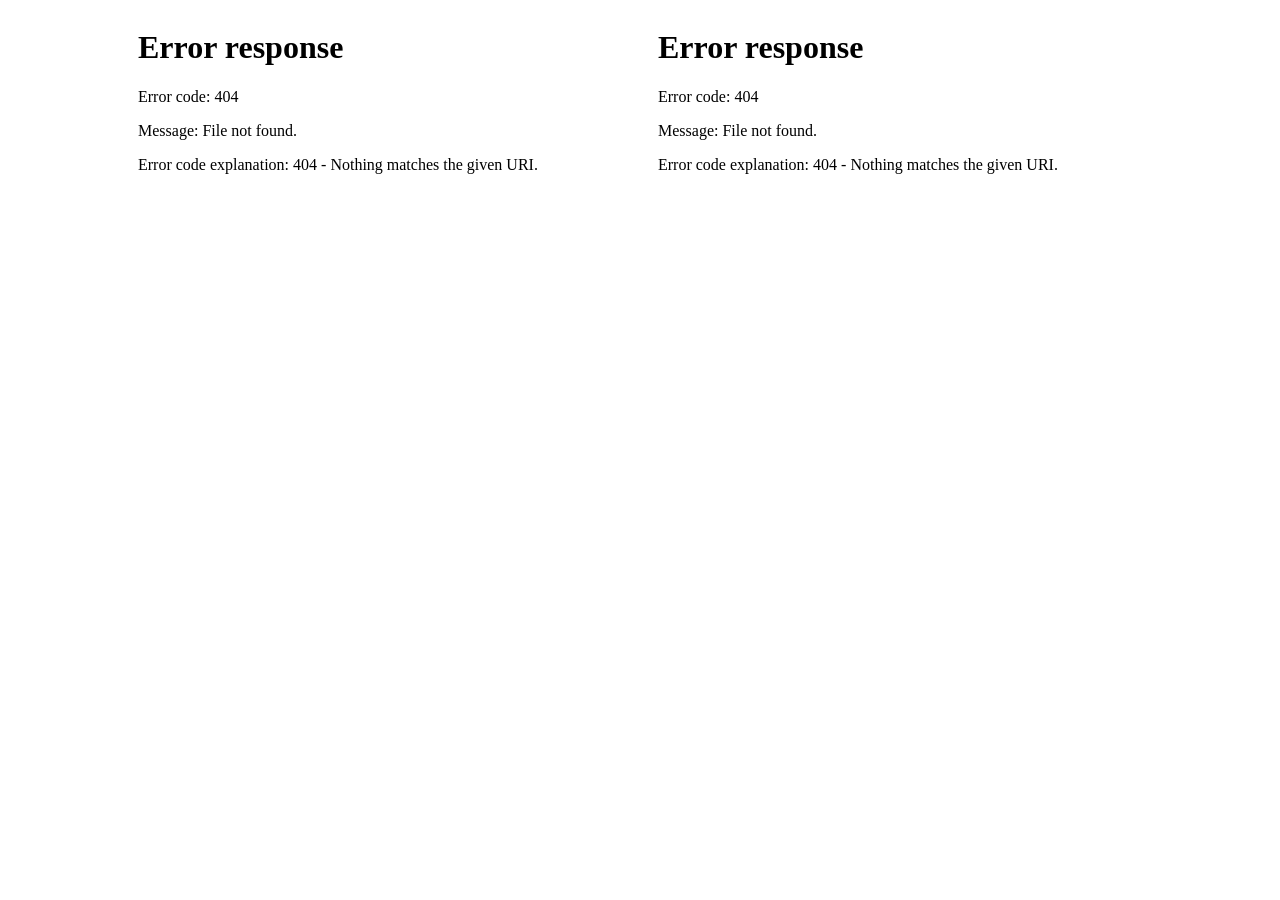
==== index.html @ c9c15195 "Add initial HTML structure with iframes" ====
<!DOCTYPE html>
<html lang="es">
<head>
  <meta charset="UTF-8">
  <title>Mi web</title>
  <style>
    body { display: flex; gap: 20px; justify-content: center; flex-wrap: wrap; }
    iframe { border: none; width: 500px; height: 500px; }
  </style>
</head>
<body>
  <iframe src="pacman.html"></iframe>
  <iframe src="calamar/dist/index.html"></iframe>
</body>
</html>
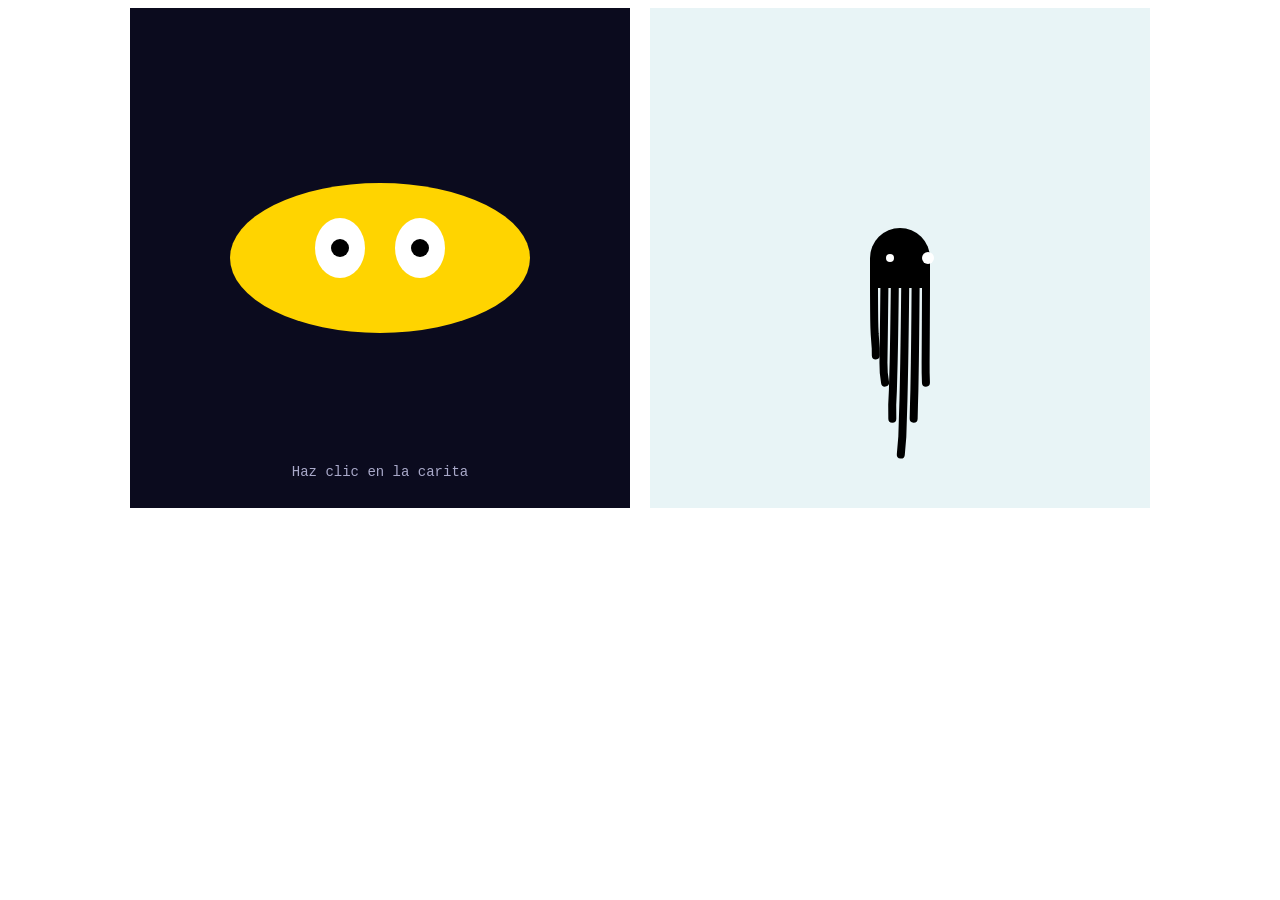
==== commit 592c14c6: "Replace iframe sources for pacman and calamar" ====
--- a/index.html
+++ b/index.html
@@ -9,7 +9,7 @@
   </style>
 </head>
 <body>
-  <iframe src="pacman.html"></iframe>
-  <iframe src="calamar/dist/index.html"></iframe>
+  <iframe src="carita_pacman.html"></iframe>
+  <iframe src="calamar.html"></iframe>
 </body>
 </html>
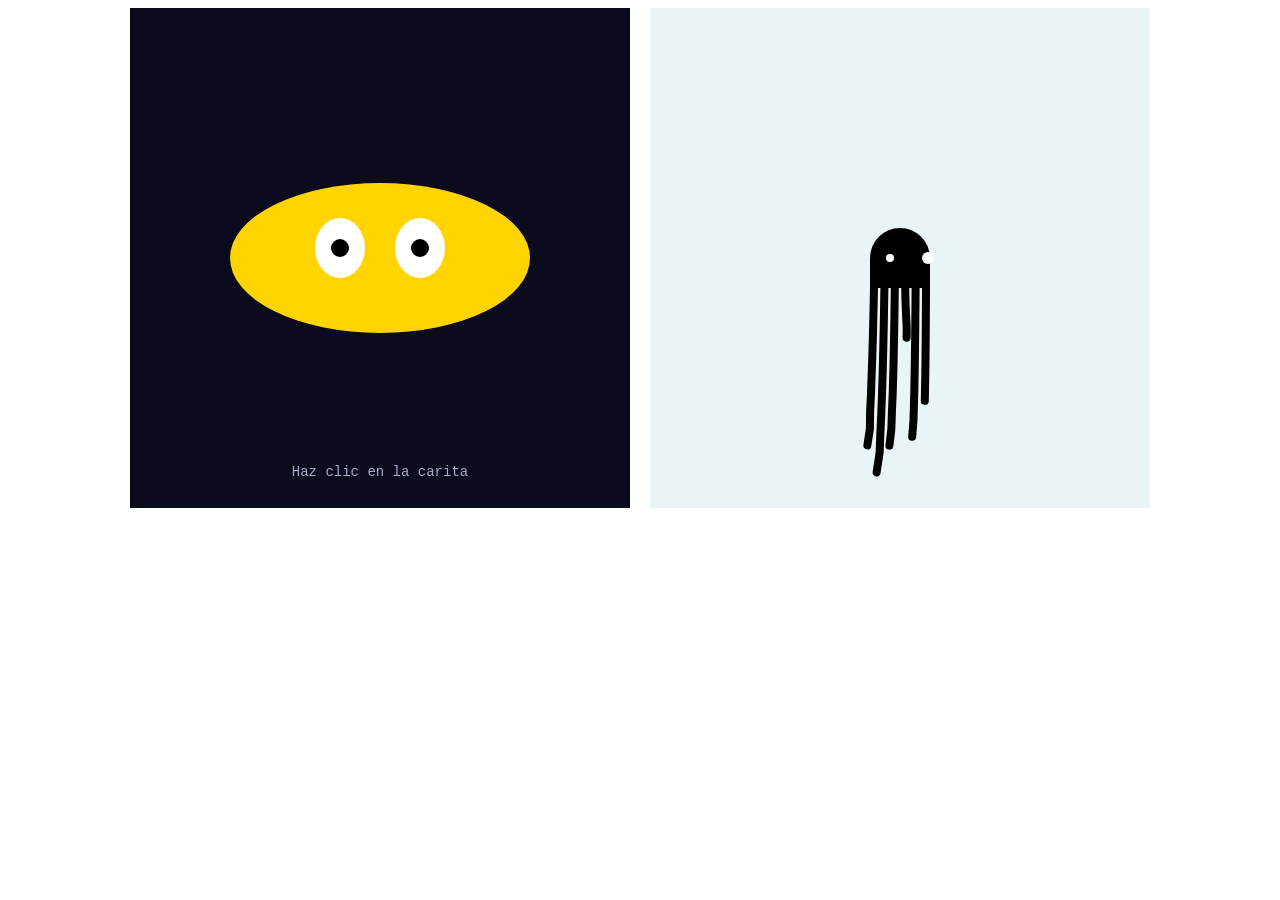
==== commit 5043ec2a: "Fix viewport meta tag in index.html" ====
--- a/index.html
+++ b/index.html
@@ -1,6 +1,6 @@
 <!DOCTYPE html>
 <html lang="es">
-<head>
+<head><meta name="viewport" content="width=device-width, initial-scale=1">
   <meta charset="UTF-8">
   <title>Mi web</title>
   <style>
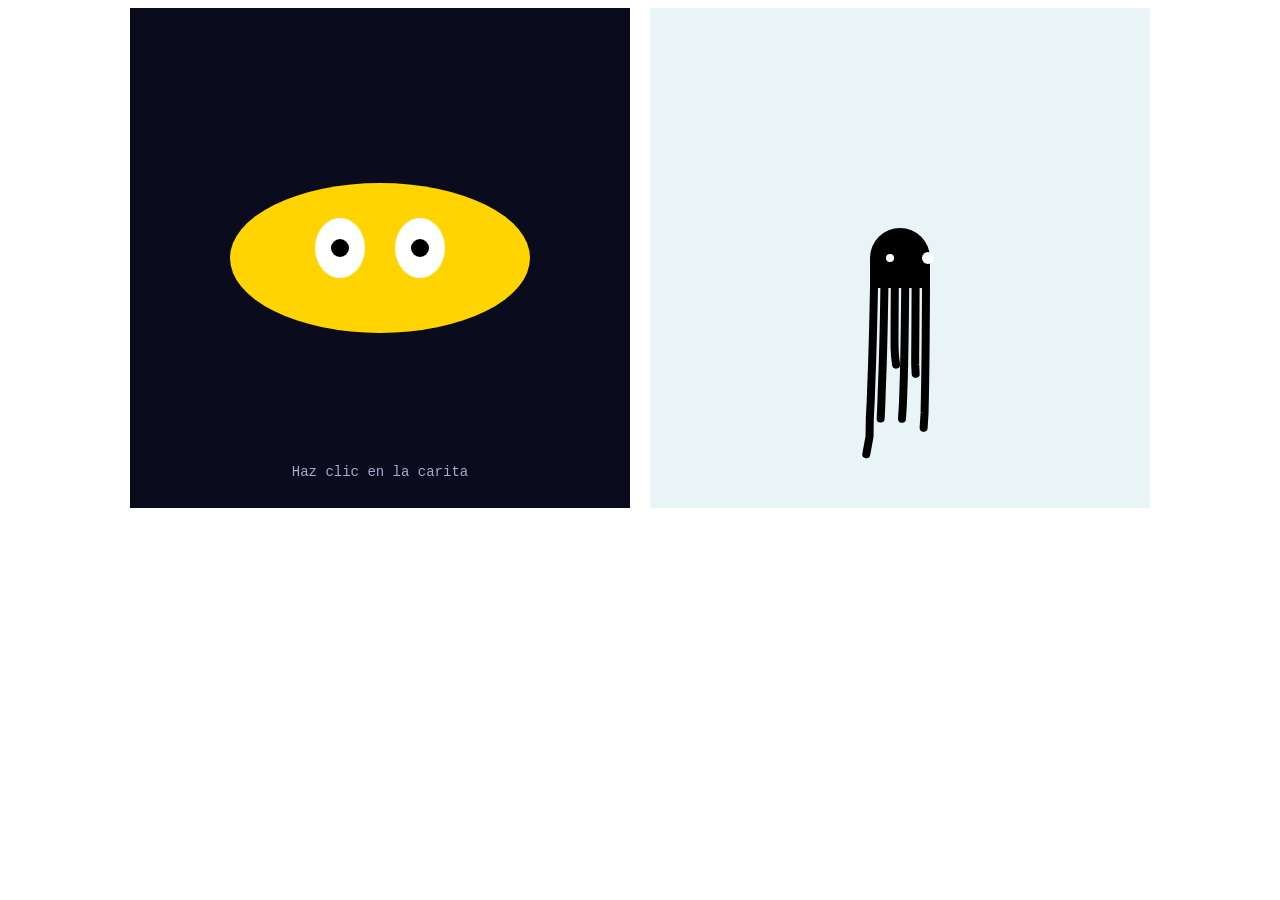
==== commit 071efd46: "Fix head tag and add viewport meta tag" ====
--- a/index.html
+++ b/index.html
@@ -1,7 +1,9 @@
 <!DOCTYPE html>
 <html lang="es">
-<head><meta name="viewport" content="width=device-width, initial-scale=1">
+<head>
   <meta charset="UTF-8">
+  <meta name="viewport" content="width=device-width, initial-scale=1">
+
   <title>Mi web</title>
   <style>
     body { display: flex; gap: 20px; justify-content: center; flex-wrap: wrap; }
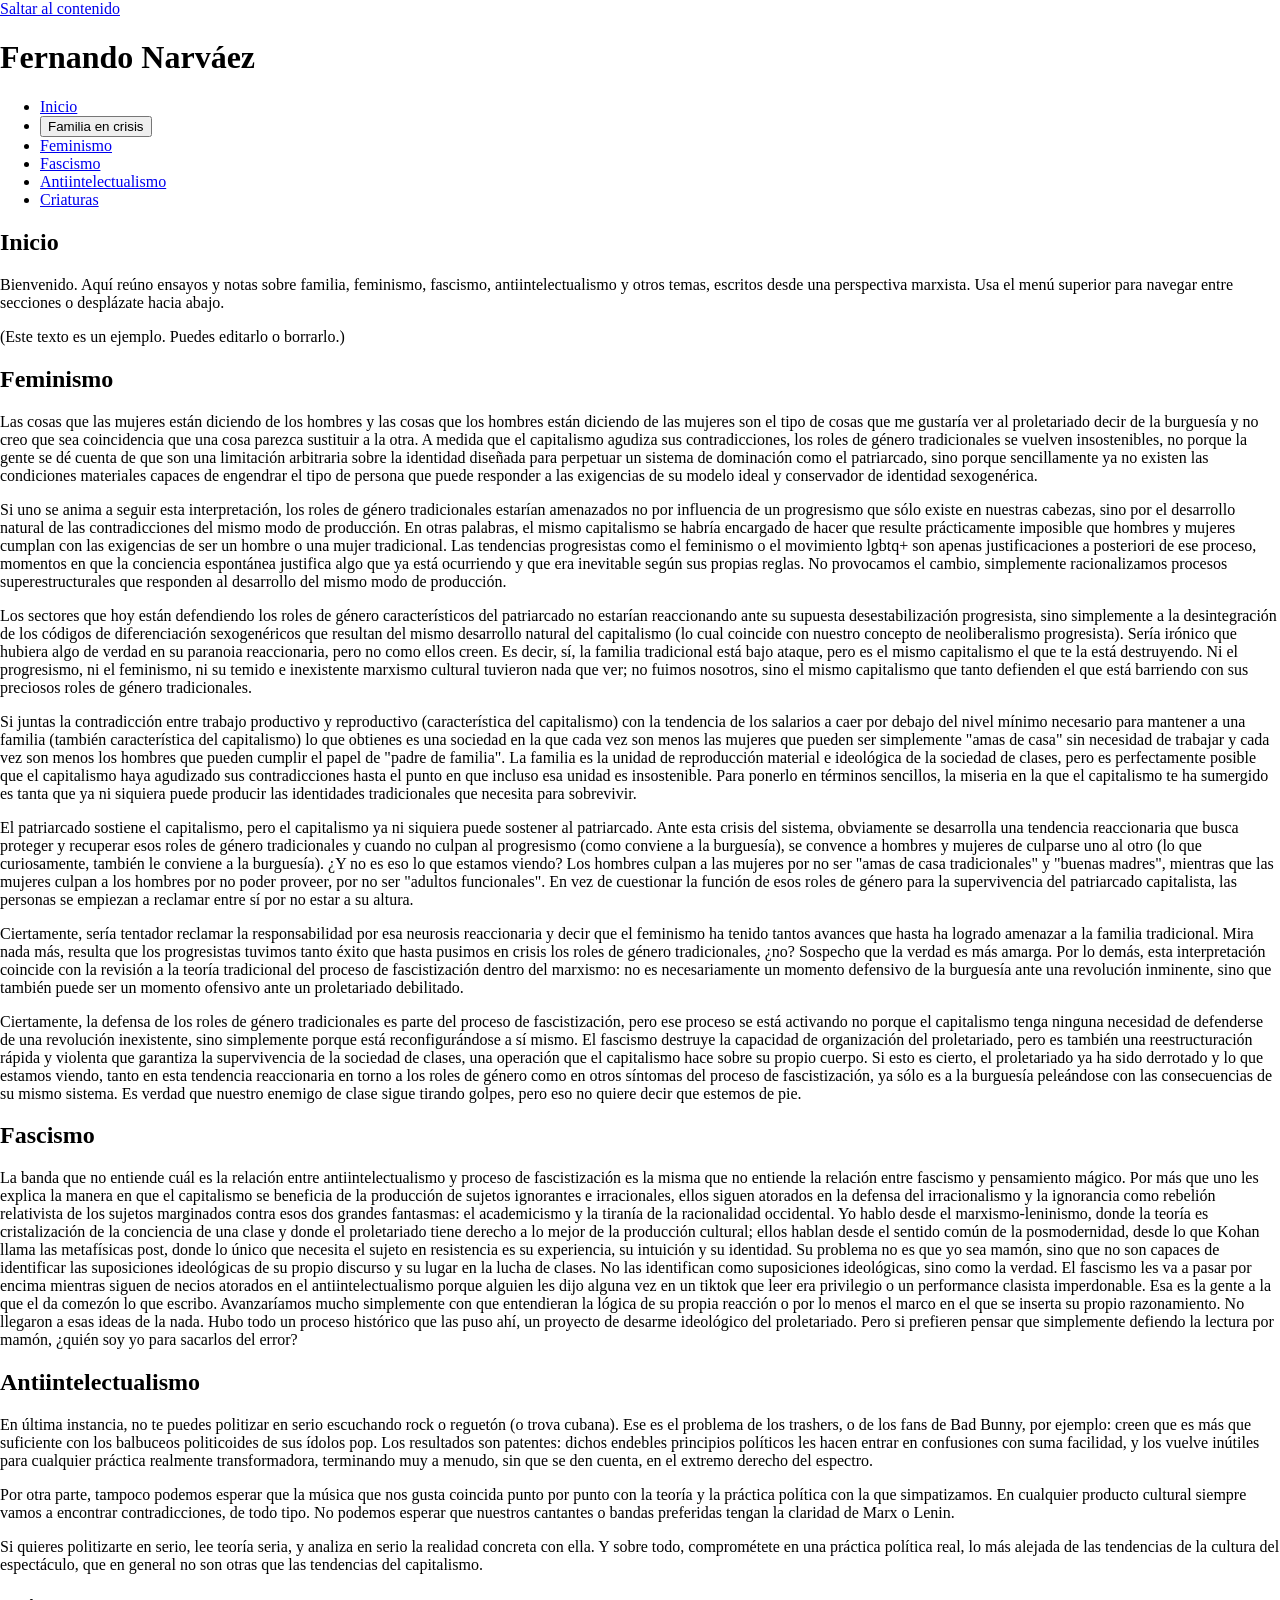
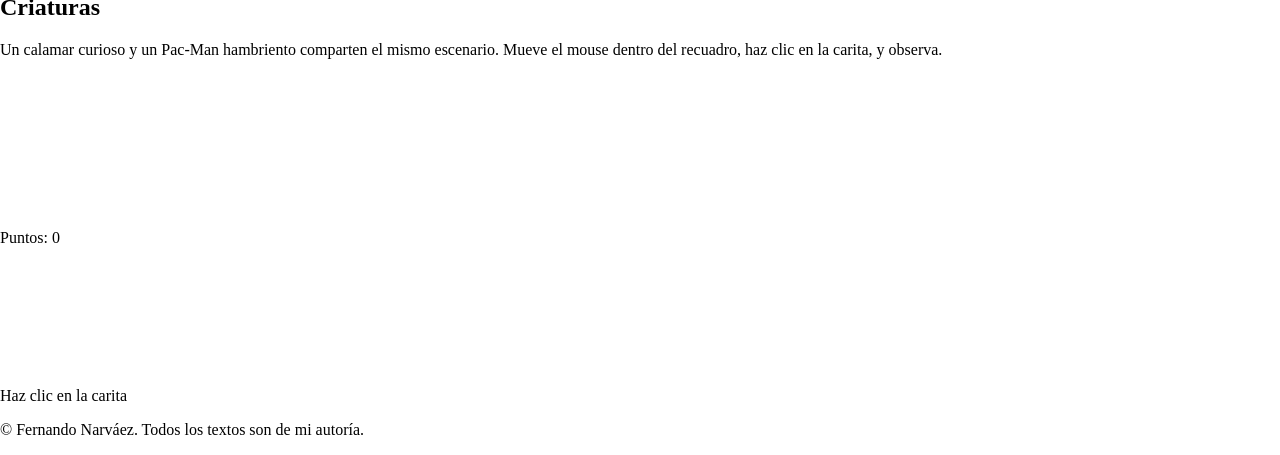
==== commit 091f3291: "Update index.html with new metadata and structure" ====
--- a/index.html
+++ b/index.html
@@ -3,15 +3,157 @@
 <head>
   <meta charset="UTF-8">
   <meta name="viewport" content="width=device-width, initial-scale=1">
+  <meta name="description" content="Ensayos de Fernando Narváez sobre familia, feminismo, fascismo, antiintelectualismo y otros temas desde una perspectiva marxista.">
+  <meta name="theme-color" content="#f6f6f3">
+  <title>Fernando Narváez — Ensayos</title>
 
-  <title>Mi web</title>
-  <style>
-    body { display: flex; gap: 20px; justify-content: center; flex-wrap: wrap; }
-    iframe { border: none; width: 500px; height: 500px; }
-  </style>
+  <!-- Fuente Newsreader (variable) -->
+  <link rel="preconnect" href="https://fonts.googleapis.com">
+  <link rel="preconnect" href="https://fonts.gstatic.com" crossorigin>
+  <link href="https://fonts.googleapis.com/css2?family=Newsreader:ital,opsz,wght@0,6..72,400;0,6..72,600;1,6..72,400&display=swap" rel="stylesheet">
+
+  <link rel="stylesheet" href="style.css">
 </head>
 <body>
-  <iframe src="carita_pacman.html"></iframe>
-  <iframe src="calamar.html"></iframe>
+
+  <a class="skip-link" href="#contenido">Saltar al contenido</a>
+
+  <header class="site-header">
+    <h1>Fernando Narváez</h1>
+
+    <nav aria-label="Navegación principal">
+      <ul id="menu-principal">
+        <li><a href="#inicio">Inicio</a></li>
+        <li>
+          <button
+            type="button"
+            class="nav-toggle"
+            data-toggle="familia-crisis"
+            aria-expanded="false"
+            aria-controls="familia-crisis">
+            Familia en crisis
+          </button>
+        </li>
+        <li><a href="#feminismo">Feminismo</a></li>
+        <li><a href="#fascismo">Fascismo</a></li>
+        <li><a href="#antiintelectualismo">Antiintelectualismo</a></li>
+        <li><a href="#criaturas">Criaturas</a></li>
+      </ul>
+    </nav>
+  </header>
+
+  <main id="contenido">
+
+    <!-- ============================================================
+         INICIO
+         ============================================================ -->
+    <section id="inicio" class="escrito">
+      <h2>Inicio</h2>
+      <p>Bienvenido. Aquí reúno ensayos y notas sobre familia, feminismo, fascismo, antiintelectualismo y otros temas, escritos desde una perspectiva marxista. Usa el menú superior para navegar entre secciones o desplázate hacia abajo.</p>
+      <p class="pendiente">(Este texto es un ejemplo. Puedes editarlo o borrarlo.)</p>
+    </section>
+
+    <!-- ============================================================
+         FAMILIA EN CRISIS — colapsable
+         ============================================================ -->
+    <section id="familia-crisis" class="escrito" hidden>
+      <h2>Familia en crisis</h2>
+      <article>
+        <p>Suponer que la familia patriarcal entra en crisis gracias al feminismo me parece una tesis atractiva, pero demasiado optimista para ser cierta; es como echarse flores y colgarse medallitas autocomplacientes por una conquista que habría ocurrido con o sin ti. Me parece mucho más realista y razonable suponer que la familia entra en crisis en este momento por la intensificación de las contradicciones del capitalismo que "obligan" a la burguesía (en la medida en que no sabe hacer otra cosa más que operar de acuerdo a las necesidades del capital) a combatir la caída de la tasa de ganancia colocando el salario por debajo del mínimo necesario para la reproducción de la unidad familiar en su forma tradicional donde el hombre se dedica a la producción y la mujer a la reproducción de la fuerza de trabajo. En otras palabras, la burguesía ya ni siquiera es capaz de pagar suficiente para que la familia patriarcal siga operando como unidad de reproducción material e ideológica de la sociedad de clases.</p>
+
+        <p>No se trata de que los hombres "no quieran renunciar a sus privilegios". ¿Puede identificarse ahí la influencia del idealismo burgués que explica las cosas por la voluntad de las personas? De la misma manera en que el patriarcado no desaparece por el acto voluntario de "descentralizar a los hombres de tu vida", tampoco desaparece por una renuncia voluntaria por parte de los hombres a los privilegios asociados a la posición dominante en el sistema de diferenciación sexogenérico. De poco sirve renunciar voluntariamente a lo que el modo de producción exige. De hecho, si por arte de magia, todos los hombres renunciaran al privilegio masculino de la noche a la mañana, la contradicción entre trabajo productivo y reproductivo simplemente se reorganizaría bajo el siguiente sistema de diferenciación disponible después del sexogenérico, muy probablemente la raza, como ya ocurre en los países imperialistas donde los trabajos de cuidado y reproducción se asignan a los inmigrantes racializados del sur global.</p>
+
+        <p>Por ahora, esos cuerpos racializados son principalmente de mujeres, pero no necesitan serlo y si lo obligas, me parece que el capital podría, en teoría, adaptarse a ese nuevo sistema, pero tendría que haber una razón para ello. La normalización del racismo durante el actual proceso de fascistización facilitaría esa transición. En ese caso, los trabajos invisibilizados de reproducción (que engendran una posición de subordinación en la escala social) serían responsabilidad no ya de las mujeres, sino de los pobres racializados de los países dependientes. En todo caso, estaríamos ante una contradicción interna del capitalismo. Por un lado, tenemos la tendencia a organizar la contradicción entre trabajo productivo y reproductivo a partir del sistema de diferenciación que siempre le ha funcionado, el que tiene más a la mano y sobre el que se construye el patriarcado: el sexogenérico. Por otro lado, tenemos la tendencia a combatir la caída de la tasa de ganancia bajando el salario por debajo de lo que requiere la familia patriarcal para seguir cumpliendo su función como unidad de reproducción de la sociedad de clases. En torno a esa contradicción se dan los tirones superestructurales sobre la forma específica de la familia como unidad de reproducción.</p>
+
+        <p>Desde una perspectiva marxista, la única manera de superar la contradicción entre trabajo productivo y reproductivo es superar el modo de producción que la requiere a través de una revolución socialista, no a través de la reconfiguración de los sistemas de diferenciación secundarios que la organizan. Si esto es verdad, la crisis o desestabilización de la familia patriarcal no sería tanto (ni principal ni exclusivamente) un "logro" del feminismo, sino un síntoma de la crisis capitalista. De hecho, lo que se entendía al principio como causa se revela en este análisis como consecuencia. La familia patriarcal ya entra en crisis por el desarrollo normal del capitalismo que se vuelve incapaz de reproducir la existencia material de la sociedad bajo las formas ya conocidas (lo que llamamos "tradicionales") y precisamente porque esa crisis ya existe, el patriarcado capitalista le concede esa "conquista" al feminismo; tolera una desestabilización de la familia que de todas maneras era ya inevitable.</p>
+
+        <p>El capital le permite al feminismo (como movimiento que administra la resistencia de uno de sus grupos oprimidos y la dirige hacia formas inofensivas para la sociedad de clases) reclamar una victoria sobre una batalla que ya había perdido; te deja comerte las migajas que ya se le habían caído del plato o te cede el espacio que puede cederte y de este modo, transforma una derrota en una concesión que deberías agradecerle y que te motiva a insistir por la vía reformista que "está dando resultado". La burguesía te dice: "sigue concentrándote en una contradicción secundaria, ya ves que sí te está funcionando" y la conciencia de los grupos oprimidos, desesperada por una conquista real, está más que feliz de colgarse la medallita.</p>
+
+        <p>Por supuesto, la comprensión correcta de la relación causa-consecuencia en este caso requiere un análisis del problema de la relación entre objetividad y subjetividad desde el marxismo. Desde esa perspectiva, el feminismo no es la "causa" de la desestabilización de la familia, pero sí es una consecuencia superestructural que a su vez, se convierte en causa, porque sujeto y objeto, base y superestructura, están en una relación dialéctica, una relación de mutua determinación desigual que es más fuerte en una dirección que en otra. Lo subjetivo existe porque existe lo objetivo y lo subjetivo tiene una influencia limitada por lo objetivo, hace lo que tiene que hacer y en muchos casos, únicamente lo que puede hacer. Pero eso es algo muy distinto a simplemente celebrar que el feminismo desestabilizó a la familia patriarcal. La relación está ahí, pero no es tan sencilla ni unidireccional como te gustaría. Hay de conquistas a conquistas y hay que tener cuidado con simplemente creer lo que queremos creer. La historia también sabe decirte únicamente lo que quieres escuchar.</p>
+
+        <p>En todo caso, desde el marxismo, sabemos que la familia es una simple unidad de organización arbitraria y cambiante subordinada a las necesidades de cada modo de producción. Como el Estado, se transformará o desaparecerá cuando deje de ser necesaria para el funcionamiento del modo de producción. Esto difícilmente puede comprenderse si las masas están pensando más bien en términos de "¿familia bien o familia mal?". La familia es una unidad de organización y reproducción. Está ahí porque hace algo y toma la forma que necesita tomar para la reproducción de lo que ya existe. Admite la acción y modificación consciente de todo lo superestructural. Pero no más.</p>
+      </article>
+    </section>
+
+    <!-- ============================================================
+         FEMINISMO
+         ============================================================ -->
+    <section id="feminismo" class="escrito">
+      <h2>Feminismo</h2>
+      <article>
+        <p>Las cosas que las mujeres están diciendo de los hombres y las cosas que los hombres están diciendo de las mujeres son el tipo de cosas que me gustaría ver al proletariado decir de la burguesía y no creo que sea coincidencia que una cosa parezca sustituir a la otra. A medida que el capitalismo agudiza sus contradicciones, los roles de género tradicionales se vuelven insostenibles, no porque la gente se dé cuenta de que son una limitación arbitraria sobre la identidad diseñada para perpetuar un sistema de dominación como el patriarcado, sino porque sencillamente ya no existen las condiciones materiales capaces de engendrar el tipo de persona que puede responder a las exigencias de su modelo ideal y conservador de identidad sexogenérica.</p>
+
+        <p>Si uno se anima a seguir esta interpretación, los roles de género tradicionales estarían amenazados no por influencia de un progresismo que sólo existe en nuestras cabezas, sino por el desarrollo natural de las contradicciones del mismo modo de producción. En otras palabras, el mismo capitalismo se habría encargado de hacer que resulte prácticamente imposible que hombres y mujeres cumplan con las exigencias de ser un hombre o una mujer tradicional. Las tendencias progresistas como el feminismo o el movimiento lgbtq+ son apenas justificaciones a posteriori de ese proceso, momentos en que la conciencia espontánea justifica algo que ya está ocurriendo y que era inevitable según sus propias reglas. No provocamos el cambio, simplemente racionalizamos procesos superestructurales que responden al desarrollo del mismo modo de producción.</p>
+
+        <p>Los sectores que hoy están defendiendo los roles de género característicos del patriarcado no estarían reaccionando ante su supuesta desestabilización progresista, sino simplemente a la desintegración de los códigos de diferenciación sexogenéricos que resultan del mismo desarrollo natural del capitalismo (lo cual coincide con nuestro concepto de neoliberalismo progresista). Sería irónico que hubiera algo de verdad en su paranoia reaccionaria, pero no como ellos creen. Es decir, sí, la familia tradicional está bajo ataque, pero es el mismo capitalismo el que te la está destruyendo. Ni el progresismo, ni el feminismo, ni su temido e inexistente marxismo cultural tuvieron nada que ver; no fuimos nosotros, sino el mismo capitalismo que tanto defienden el que está barriendo con sus preciosos roles de género tradicionales.</p>
+
+        <p>Si juntas la contradicción entre trabajo productivo y reproductivo (característica del capitalismo) con la tendencia de los salarios a caer por debajo del nivel mínimo necesario para mantener a una familia (también característica del capitalismo) lo que obtienes es una sociedad en la que cada vez son menos las mujeres que pueden ser simplemente "amas de casa" sin necesidad de trabajar y cada vez son menos los hombres que pueden cumplir el papel de "padre de familia". La familia es la unidad de reproducción material e ideológica de la sociedad de clases, pero es perfectamente posible que el capitalismo haya agudizado sus contradicciones hasta el punto en que incluso esa unidad es insostenible. Para ponerlo en términos sencillos, la miseria en la que el capitalismo te ha sumergido es tanta que ya ni siquiera puede producir las identidades tradicionales que necesita para sobrevivir.</p>
+
+        <p>El patriarcado sostiene el capitalismo, pero el capitalismo ya ni siquiera puede sostener al patriarcado. Ante esta crisis del sistema, obviamente se desarrolla una tendencia reaccionaria que busca proteger y recuperar esos roles de género tradicionales y cuando no culpan al progresismo (como conviene a la burguesía), se convence a hombres y mujeres de culparse uno al otro (lo que curiosamente, también le conviene a la burguesía). ¿Y no es eso lo que estamos viendo? Los hombres culpan a las mujeres por no ser "amas de casa tradicionales" y "buenas madres", mientras que las mujeres culpan a los hombres por no poder proveer, por no ser "adultos funcionales". En vez de cuestionar la función de esos roles de género para la supervivencia del patriarcado capitalista, las personas se empiezan a reclamar entre sí por no estar a su altura.</p>
+
+        <p>Ciertamente, sería tentador reclamar la responsabilidad por esa neurosis reaccionaria y decir que el feminismo ha tenido tantos avances que hasta ha logrado amenazar a la familia tradicional. Mira nada más, resulta que los progresistas tuvimos tanto éxito que hasta pusimos en crisis los roles de género tradicionales, ¿no? Sospecho que la verdad es más amarga. Por lo demás, esta interpretación coincide con la revisión a la teoría tradicional del proceso de fascistización dentro del marxismo: no es necesariamente un momento defensivo de la burguesía ante una revolución inminente, sino que también puede ser un momento ofensivo ante un proletariado debilitado.</p>
+
+        <p>Ciertamente, la defensa de los roles de género tradicionales es parte del proceso de fascistización, pero ese proceso se está activando no porque el capitalismo tenga ninguna necesidad de defenderse de una revolución inexistente, sino simplemente porque está reconfigurándose a sí mismo. El fascismo destruye la capacidad de organización del proletariado, pero es también una reestructuración rápida y violenta que garantiza la supervivencia de la sociedad de clases, una operación que el capitalismo hace sobre su propio cuerpo. Si esto es cierto, el proletariado ya ha sido derrotado y lo que estamos viendo, tanto en esta tendencia reaccionaria en torno a los roles de género como en otros síntomas del proceso de fascistización, ya sólo es a la burguesía peleándose con las consecuencias de su mismo sistema. Es verdad que nuestro enemigo de clase sigue tirando golpes, pero eso no quiere decir que estemos de pie.</p>
+      </article>
+    </section>
+
+    <!-- ============================================================
+         FASCISMO
+         ============================================================ -->
+    <section id="fascismo" class="escrito">
+      <h2>Fascismo</h2>
+      <article>
+        <p>La banda que no entiende cuál es la relación entre antiintelectualismo y proceso de fascistización es la misma que no entiende la relación entre fascismo y pensamiento mágico. Por más que uno les explica la manera en que el capitalismo se beneficia de la producción de sujetos ignorantes e irracionales, ellos siguen atorados en la defensa del irracionalismo y la ignorancia como rebelión relativista de los sujetos marginados contra esos dos grandes fantasmas: el academicismo y la tiranía de la racionalidad occidental. Yo hablo desde el marxismo-leninismo, donde la teoría es cristalización de la conciencia de una clase y donde el proletariado tiene derecho a lo mejor de la producción cultural; ellos hablan desde el sentido común de la posmodernidad, desde lo que Kohan llama las metafísicas post, donde lo único que necesita el sujeto en resistencia es su experiencia, su intuición y su identidad. Su problema no es que yo sea mamón, sino que no son capaces de identificar las suposiciones ideológicas de su propio discurso y su lugar en la lucha de clases. No las identifican como suposiciones ideológicas, sino como la verdad. El fascismo les va a pasar por encima mientras siguen de necios atorados en el antiintelectualismo porque alguien les dijo alguna vez en un tiktok que leer era privilegio o un performance clasista imperdonable. Esa es la gente a la que el da comezón lo que escribo. Avanzaríamos mucho simplemente con que entendieran la lógica de su propia reacción o por lo menos el marco en el que se inserta su propio razonamiento. No llegaron a esas ideas de la nada. Hubo todo un proceso histórico que las puso ahí, un proyecto de desarme ideológico del proletariado. Pero si prefieren pensar que simplemente defiendo la lectura por mamón, ¿quién soy yo para sacarlos del error?</p>
+      </article>
+    </section>
+
+    <!-- ============================================================
+         ANTIINTELECTUALISMO
+         ============================================================ -->
+    <section id="antiintelectualismo" class="escrito">
+      <h2>Antiintelectualismo</h2>
+      <article>
+        <p>En última instancia, no te puedes politizar en serio escuchando rock o reguetón (o trova cubana). Ese es el problema de los trashers, o de los fans de Bad Bunny, por ejemplo: creen que es más que suficiente con los balbuceos politicoides de sus ídolos pop. Los resultados son patentes: dichos endebles principios políticos les hacen entrar en confusiones con suma facilidad, y los vuelve inútiles para cualquier práctica realmente transformadora, terminando muy a menudo, sin que se den cuenta, en el extremo derecho del espectro.</p>
+
+        <p>Por otra parte, tampoco podemos esperar que la música que nos gusta coincida punto por punto con la teoría y la práctica política con la que simpatizamos. En cualquier producto cultural siempre vamos a encontrar contradicciones, de todo tipo. No podemos esperar que nuestros cantantes o bandas preferidas tengan la claridad de Marx o Lenin.</p>
+
+        <p>Si quieres politizarte en serio, lee teoría seria, y analiza en serio la realidad concreta con ella. Y sobre todo, comprométete en una práctica política real, lo más alejada de las tendencias de la cultura del espectáculo, que en general no son otras que las tendencias del capitalismo.</p>
+      </article>
+    </section>
+
+    <!-- ============================================================
+         CRIATURAS (Pac-Man + Calamar en un solo escenario)
+         ============================================================ -->
+    <section id="criaturas" class="escrito">
+      <h2>Criaturas</h2>
+      <p class="pendiente">Un calamar curioso y un Pac-Man hambriento comparten el mismo escenario. Mueve el mouse dentro del recuadro, haz clic en la carita, y observa.</p>
+
+      <div id="escenario" class="escenario">
+        <!-- Calamar: canvas de fondo -->
+        <canvas id="calamar-canvas"></canvas>
+
+        <!-- Pac-Man / carita: encima del calamar -->
+        <div id="score" aria-live="polite">Puntos: 0</div>
+        <div id="actor">
+          <div class="elipse" id="elipse" role="button" tabindex="0"
+               aria-label="Haz clic para convertir la carita en Pac-Man">
+            <div class="ojo izquierdo"><div class="pupila"></div></div>
+            <div class="ojo derecho"><div class="pupila"></div></div>
+          </div>
+          <canvas id="pac" width="120" height="120"
+                  aria-label="Pac-Man. Haz clic para que se vaya"></canvas>
+        </div>
+      </div>
+
+      <p id="hint">Haz clic en la carita</p>
+    </section>
+
+  </main>
+
+  <footer>
+    <p>&copy; <span id="anio"></span> Fernando Narváez. Todos los textos son de mi autoría.</p>
+  </footer>
+
+  <script src="main.js" defer></script>
 </body>
 </html>
--- a/style.css
+++ b/style.css
@@ -0,0 +1,13 @@
+html,
+body {
+  margin: 0;
+  padding: 0;
+  overflow: hidden;
+}
+
+.canvas {
+  display: block;
+  width: 100%;
+  height: 100%;
+  background-color: #e8f4f6;
+}
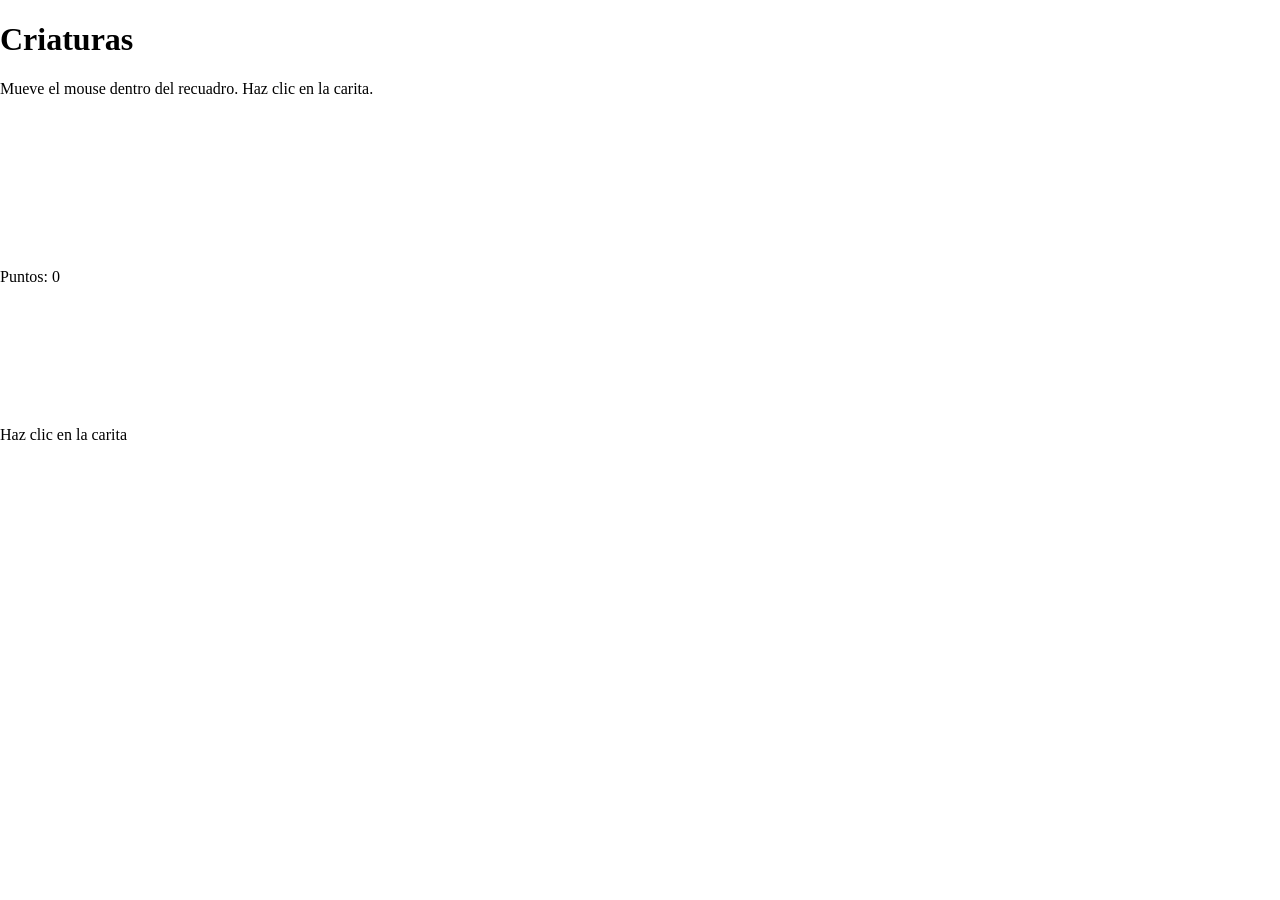
==== commit 64545c92: "Update index.html with new title and content" ====
--- a/index.html
+++ b/index.html
@@ -3,157 +3,31 @@
 <head>
   <meta charset="UTF-8">
   <meta name="viewport" content="width=device-width, initial-scale=1">
-  <meta name="description" content="Ensayos de Fernando Narváez sobre familia, feminismo, fascismo, antiintelectualismo y otros temas desde una perspectiva marxista.">
-  <meta name="theme-color" content="#f6f6f3">
-  <title>Fernando Narváez — Ensayos</title>
-
-  <!-- Fuente Newsreader (variable) -->
-  <link rel="preconnect" href="https://fonts.googleapis.com">
-  <link rel="preconnect" href="https://fonts.gstatic.com" crossorigin>
-  <link href="https://fonts.googleapis.com/css2?family=Newsreader:ital,opsz,wght@0,6..72,400;0,6..72,600;1,6..72,400&display=swap" rel="stylesheet">
-
+  <title>Criaturas — Pac-Man + Calamar</title>
   <link rel="stylesheet" href="style.css">
 </head>
 <body>
 
-  <a class="skip-link" href="#contenido">Saltar al contenido</a>
+  <h1>Criaturas</h1>
+  <p class="hint">Mueve el mouse dentro del recuadro. Haz clic en la carita.</p>
 
-  <header class="site-header">
-    <h1>Fernando Narváez</h1>
+  <div id="escenario" class="escenario">
+    <canvas id="calamar-canvas"></canvas>
 
-    <nav aria-label="Navegación principal">
-      <ul id="menu-principal">
-        <li><a href="#inicio">Inicio</a></li>
-        <li>
-          <button
-            type="button"
-            class="nav-toggle"
-            data-toggle="familia-crisis"
-            aria-expanded="false"
-            aria-controls="familia-crisis">
-            Familia en crisis
-          </button>
-        </li>
-        <li><a href="#feminismo">Feminismo</a></li>
-        <li><a href="#fascismo">Fascismo</a></li>
-        <li><a href="#antiintelectualismo">Antiintelectualismo</a></li>
-        <li><a href="#criaturas">Criaturas</a></li>
-      </ul>
-    </nav>
-  </header>
+    <div id="score" aria-live="polite">Puntos: 0</div>
+    <div id="actor">
+      <div class="elipse" id="elipse" role="button" tabindex="0"
+           aria-label="Haz clic para convertir la carita en Pac-Man">
+        <div class="ojo izquierdo"><div class="pupila"></div></div>
+        <div class="ojo derecho"><div class="pupila"></div></div>
+      </div>
+      <canvas id="pac" width="120" height="120"
+              aria-label="Pac-Man. Haz clic para que se vaya"></canvas>
+    </div>
+  </div>
 
-  <main id="contenido">
+  <p id="hint">Haz clic en la carita</p>
 
-    <!-- ============================================================
-         INICIO
-         ============================================================ -->
-    <section id="inicio" class="escrito">
-      <h2>Inicio</h2>
-      <p>Bienvenido. Aquí reúno ensayos y notas sobre familia, feminismo, fascismo, antiintelectualismo y otros temas, escritos desde una perspectiva marxista. Usa el menú superior para navegar entre secciones o desplázate hacia abajo.</p>
-      <p class="pendiente">(Este texto es un ejemplo. Puedes editarlo o borrarlo.)</p>
-    </section>
-
-    <!-- ============================================================
-         FAMILIA EN CRISIS — colapsable
-         ============================================================ -->
-    <section id="familia-crisis" class="escrito" hidden>
-      <h2>Familia en crisis</h2>
-      <article>
-        <p>Suponer que la familia patriarcal entra en crisis gracias al feminismo me parece una tesis atractiva, pero demasiado optimista para ser cierta; es como echarse flores y colgarse medallitas autocomplacientes por una conquista que habría ocurrido con o sin ti. Me parece mucho más realista y razonable suponer que la familia entra en crisis en este momento por la intensificación de las contradicciones del capitalismo que "obligan" a la burguesía (en la medida en que no sabe hacer otra cosa más que operar de acuerdo a las necesidades del capital) a combatir la caída de la tasa de ganancia colocando el salario por debajo del mínimo necesario para la reproducción de la unidad familiar en su forma tradicional donde el hombre se dedica a la producción y la mujer a la reproducción de la fuerza de trabajo. En otras palabras, la burguesía ya ni siquiera es capaz de pagar suficiente para que la familia patriarcal siga operando como unidad de reproducción material e ideológica de la sociedad de clases.</p>
-
-        <p>No se trata de que los hombres "no quieran renunciar a sus privilegios". ¿Puede identificarse ahí la influencia del idealismo burgués que explica las cosas por la voluntad de las personas? De la misma manera en que el patriarcado no desaparece por el acto voluntario de "descentralizar a los hombres de tu vida", tampoco desaparece por una renuncia voluntaria por parte de los hombres a los privilegios asociados a la posición dominante en el sistema de diferenciación sexogenérico. De poco sirve renunciar voluntariamente a lo que el modo de producción exige. De hecho, si por arte de magia, todos los hombres renunciaran al privilegio masculino de la noche a la mañana, la contradicción entre trabajo productivo y reproductivo simplemente se reorganizaría bajo el siguiente sistema de diferenciación disponible después del sexogenérico, muy probablemente la raza, como ya ocurre en los países imperialistas donde los trabajos de cuidado y reproducción se asignan a los inmigrantes racializados del sur global.</p>
-
-        <p>Por ahora, esos cuerpos racializados son principalmente de mujeres, pero no necesitan serlo y si lo obligas, me parece que el capital podría, en teoría, adaptarse a ese nuevo sistema, pero tendría que haber una razón para ello. La normalización del racismo durante el actual proceso de fascistización facilitaría esa transición. En ese caso, los trabajos invisibilizados de reproducción (que engendran una posición de subordinación en la escala social) serían responsabilidad no ya de las mujeres, sino de los pobres racializados de los países dependientes. En todo caso, estaríamos ante una contradicción interna del capitalismo. Por un lado, tenemos la tendencia a organizar la contradicción entre trabajo productivo y reproductivo a partir del sistema de diferenciación que siempre le ha funcionado, el que tiene más a la mano y sobre el que se construye el patriarcado: el sexogenérico. Por otro lado, tenemos la tendencia a combatir la caída de la tasa de ganancia bajando el salario por debajo de lo que requiere la familia patriarcal para seguir cumpliendo su función como unidad de reproducción de la sociedad de clases. En torno a esa contradicción se dan los tirones superestructurales sobre la forma específica de la familia como unidad de reproducción.</p>
-
-        <p>Desde una perspectiva marxista, la única manera de superar la contradicción entre trabajo productivo y reproductivo es superar el modo de producción que la requiere a través de una revolución socialista, no a través de la reconfiguración de los sistemas de diferenciación secundarios que la organizan. Si esto es verdad, la crisis o desestabilización de la familia patriarcal no sería tanto (ni principal ni exclusivamente) un "logro" del feminismo, sino un síntoma de la crisis capitalista. De hecho, lo que se entendía al principio como causa se revela en este análisis como consecuencia. La familia patriarcal ya entra en crisis por el desarrollo normal del capitalismo que se vuelve incapaz de reproducir la existencia material de la sociedad bajo las formas ya conocidas (lo que llamamos "tradicionales") y precisamente porque esa crisis ya existe, el patriarcado capitalista le concede esa "conquista" al feminismo; tolera una desestabilización de la familia que de todas maneras era ya inevitable.</p>
-
-        <p>El capital le permite al feminismo (como movimiento que administra la resistencia de uno de sus grupos oprimidos y la dirige hacia formas inofensivas para la sociedad de clases) reclamar una victoria sobre una batalla que ya había perdido; te deja comerte las migajas que ya se le habían caído del plato o te cede el espacio que puede cederte y de este modo, transforma una derrota en una concesión que deberías agradecerle y que te motiva a insistir por la vía reformista que "está dando resultado". La burguesía te dice: "sigue concentrándote en una contradicción secundaria, ya ves que sí te está funcionando" y la conciencia de los grupos oprimidos, desesperada por una conquista real, está más que feliz de colgarse la medallita.</p>
-
-        <p>Por supuesto, la comprensión correcta de la relación causa-consecuencia en este caso requiere un análisis del problema de la relación entre objetividad y subjetividad desde el marxismo. Desde esa perspectiva, el feminismo no es la "causa" de la desestabilización de la familia, pero sí es una consecuencia superestructural que a su vez, se convierte en causa, porque sujeto y objeto, base y superestructura, están en una relación dialéctica, una relación de mutua determinación desigual que es más fuerte en una dirección que en otra. Lo subjetivo existe porque existe lo objetivo y lo subjetivo tiene una influencia limitada por lo objetivo, hace lo que tiene que hacer y en muchos casos, únicamente lo que puede hacer. Pero eso es algo muy distinto a simplemente celebrar que el feminismo desestabilizó a la familia patriarcal. La relación está ahí, pero no es tan sencilla ni unidireccional como te gustaría. Hay de conquistas a conquistas y hay que tener cuidado con simplemente creer lo que queremos creer. La historia también sabe decirte únicamente lo que quieres escuchar.</p>
-
-        <p>En todo caso, desde el marxismo, sabemos que la familia es una simple unidad de organización arbitraria y cambiante subordinada a las necesidades de cada modo de producción. Como el Estado, se transformará o desaparecerá cuando deje de ser necesaria para el funcionamiento del modo de producción. Esto difícilmente puede comprenderse si las masas están pensando más bien en términos de "¿familia bien o familia mal?". La familia es una unidad de organización y reproducción. Está ahí porque hace algo y toma la forma que necesita tomar para la reproducción de lo que ya existe. Admite la acción y modificación consciente de todo lo superestructural. Pero no más.</p>
-      </article>
-    </section>
-
-    <!-- ============================================================
-         FEMINISMO
-         ============================================================ -->
-    <section id="feminismo" class="escrito">
-      <h2>Feminismo</h2>
-      <article>
-        <p>Las cosas que las mujeres están diciendo de los hombres y las cosas que los hombres están diciendo de las mujeres son el tipo de cosas que me gustaría ver al proletariado decir de la burguesía y no creo que sea coincidencia que una cosa parezca sustituir a la otra. A medida que el capitalismo agudiza sus contradicciones, los roles de género tradicionales se vuelven insostenibles, no porque la gente se dé cuenta de que son una limitación arbitraria sobre la identidad diseñada para perpetuar un sistema de dominación como el patriarcado, sino porque sencillamente ya no existen las condiciones materiales capaces de engendrar el tipo de persona que puede responder a las exigencias de su modelo ideal y conservador de identidad sexogenérica.</p>
-
-        <p>Si uno se anima a seguir esta interpretación, los roles de género tradicionales estarían amenazados no por influencia de un progresismo que sólo existe en nuestras cabezas, sino por el desarrollo natural de las contradicciones del mismo modo de producción. En otras palabras, el mismo capitalismo se habría encargado de hacer que resulte prácticamente imposible que hombres y mujeres cumplan con las exigencias de ser un hombre o una mujer tradicional. Las tendencias progresistas como el feminismo o el movimiento lgbtq+ son apenas justificaciones a posteriori de ese proceso, momentos en que la conciencia espontánea justifica algo que ya está ocurriendo y que era inevitable según sus propias reglas. No provocamos el cambio, simplemente racionalizamos procesos superestructurales que responden al desarrollo del mismo modo de producción.</p>
-
-        <p>Los sectores que hoy están defendiendo los roles de género característicos del patriarcado no estarían reaccionando ante su supuesta desestabilización progresista, sino simplemente a la desintegración de los códigos de diferenciación sexogenéricos que resultan del mismo desarrollo natural del capitalismo (lo cual coincide con nuestro concepto de neoliberalismo progresista). Sería irónico que hubiera algo de verdad en su paranoia reaccionaria, pero no como ellos creen. Es decir, sí, la familia tradicional está bajo ataque, pero es el mismo capitalismo el que te la está destruyendo. Ni el progresismo, ni el feminismo, ni su temido e inexistente marxismo cultural tuvieron nada que ver; no fuimos nosotros, sino el mismo capitalismo que tanto defienden el que está barriendo con sus preciosos roles de género tradicionales.</p>
-
-        <p>Si juntas la contradicción entre trabajo productivo y reproductivo (característica del capitalismo) con la tendencia de los salarios a caer por debajo del nivel mínimo necesario para mantener a una familia (también característica del capitalismo) lo que obtienes es una sociedad en la que cada vez son menos las mujeres que pueden ser simplemente "amas de casa" sin necesidad de trabajar y cada vez son menos los hombres que pueden cumplir el papel de "padre de familia". La familia es la unidad de reproducción material e ideológica de la sociedad de clases, pero es perfectamente posible que el capitalismo haya agudizado sus contradicciones hasta el punto en que incluso esa unidad es insostenible. Para ponerlo en términos sencillos, la miseria en la que el capitalismo te ha sumergido es tanta que ya ni siquiera puede producir las identidades tradicionales que necesita para sobrevivir.</p>
-
-        <p>El patriarcado sostiene el capitalismo, pero el capitalismo ya ni siquiera puede sostener al patriarcado. Ante esta crisis del sistema, obviamente se desarrolla una tendencia reaccionaria que busca proteger y recuperar esos roles de género tradicionales y cuando no culpan al progresismo (como conviene a la burguesía), se convence a hombres y mujeres de culparse uno al otro (lo que curiosamente, también le conviene a la burguesía). ¿Y no es eso lo que estamos viendo? Los hombres culpan a las mujeres por no ser "amas de casa tradicionales" y "buenas madres", mientras que las mujeres culpan a los hombres por no poder proveer, por no ser "adultos funcionales". En vez de cuestionar la función de esos roles de género para la supervivencia del patriarcado capitalista, las personas se empiezan a reclamar entre sí por no estar a su altura.</p>
-
-        <p>Ciertamente, sería tentador reclamar la responsabilidad por esa neurosis reaccionaria y decir que el feminismo ha tenido tantos avances que hasta ha logrado amenazar a la familia tradicional. Mira nada más, resulta que los progresistas tuvimos tanto éxito que hasta pusimos en crisis los roles de género tradicionales, ¿no? Sospecho que la verdad es más amarga. Por lo demás, esta interpretación coincide con la revisión a la teoría tradicional del proceso de fascistización dentro del marxismo: no es necesariamente un momento defensivo de la burguesía ante una revolución inminente, sino que también puede ser un momento ofensivo ante un proletariado debilitado.</p>
-
-        <p>Ciertamente, la defensa de los roles de género tradicionales es parte del proceso de fascistización, pero ese proceso se está activando no porque el capitalismo tenga ninguna necesidad de defenderse de una revolución inexistente, sino simplemente porque está reconfigurándose a sí mismo. El fascismo destruye la capacidad de organización del proletariado, pero es también una reestructuración rápida y violenta que garantiza la supervivencia de la sociedad de clases, una operación que el capitalismo hace sobre su propio cuerpo. Si esto es cierto, el proletariado ya ha sido derrotado y lo que estamos viendo, tanto en esta tendencia reaccionaria en torno a los roles de género como en otros síntomas del proceso de fascistización, ya sólo es a la burguesía peleándose con las consecuencias de su mismo sistema. Es verdad que nuestro enemigo de clase sigue tirando golpes, pero eso no quiere decir que estemos de pie.</p>
-      </article>
-    </section>
-
-    <!-- ============================================================
-         FASCISMO
-         ============================================================ -->
-    <section id="fascismo" class="escrito">
-      <h2>Fascismo</h2>
-      <article>
-        <p>La banda que no entiende cuál es la relación entre antiintelectualismo y proceso de fascistización es la misma que no entiende la relación entre fascismo y pensamiento mágico. Por más que uno les explica la manera en que el capitalismo se beneficia de la producción de sujetos ignorantes e irracionales, ellos siguen atorados en la defensa del irracionalismo y la ignorancia como rebelión relativista de los sujetos marginados contra esos dos grandes fantasmas: el academicismo y la tiranía de la racionalidad occidental. Yo hablo desde el marxismo-leninismo, donde la teoría es cristalización de la conciencia de una clase y donde el proletariado tiene derecho a lo mejor de la producción cultural; ellos hablan desde el sentido común de la posmodernidad, desde lo que Kohan llama las metafísicas post, donde lo único que necesita el sujeto en resistencia es su experiencia, su intuición y su identidad. Su problema no es que yo sea mamón, sino que no son capaces de identificar las suposiciones ideológicas de su propio discurso y su lugar en la lucha de clases. No las identifican como suposiciones ideológicas, sino como la verdad. El fascismo les va a pasar por encima mientras siguen de necios atorados en el antiintelectualismo porque alguien les dijo alguna vez en un tiktok que leer era privilegio o un performance clasista imperdonable. Esa es la gente a la que el da comezón lo que escribo. Avanzaríamos mucho simplemente con que entendieran la lógica de su propia reacción o por lo menos el marco en el que se inserta su propio razonamiento. No llegaron a esas ideas de la nada. Hubo todo un proceso histórico que las puso ahí, un proyecto de desarme ideológico del proletariado. Pero si prefieren pensar que simplemente defiendo la lectura por mamón, ¿quién soy yo para sacarlos del error?</p>
-      </article>
-    </section>
-
-    <!-- ============================================================
-         ANTIINTELECTUALISMO
-         ============================================================ -->
-    <section id="antiintelectualismo" class="escrito">
-      <h2>Antiintelectualismo</h2>
-      <article>
-        <p>En última instancia, no te puedes politizar en serio escuchando rock o reguetón (o trova cubana). Ese es el problema de los trashers, o de los fans de Bad Bunny, por ejemplo: creen que es más que suficiente con los balbuceos politicoides de sus ídolos pop. Los resultados son patentes: dichos endebles principios políticos les hacen entrar en confusiones con suma facilidad, y los vuelve inútiles para cualquier práctica realmente transformadora, terminando muy a menudo, sin que se den cuenta, en el extremo derecho del espectro.</p>
-
-        <p>Por otra parte, tampoco podemos esperar que la música que nos gusta coincida punto por punto con la teoría y la práctica política con la que simpatizamos. En cualquier producto cultural siempre vamos a encontrar contradicciones, de todo tipo. No podemos esperar que nuestros cantantes o bandas preferidas tengan la claridad de Marx o Lenin.</p>
-
-        <p>Si quieres politizarte en serio, lee teoría seria, y analiza en serio la realidad concreta con ella. Y sobre todo, comprométete en una práctica política real, lo más alejada de las tendencias de la cultura del espectáculo, que en general no son otras que las tendencias del capitalismo.</p>
-      </article>
-    </section>
-
-    <!-- ============================================================
-         CRIATURAS (Pac-Man + Calamar en un solo escenario)
-         ============================================================ -->
-    <section id="criaturas" class="escrito">
-      <h2>Criaturas</h2>
-      <p class="pendiente">Un calamar curioso y un Pac-Man hambriento comparten el mismo escenario. Mueve el mouse dentro del recuadro, haz clic en la carita, y observa.</p>
-
-      <div id="escenario" class="escenario">
-        <!-- Calamar: canvas de fondo -->
-        <canvas id="calamar-canvas"></canvas>
-
-        <!-- Pac-Man / carita: encima del calamar -->
-        <div id="score" aria-live="polite">Puntos: 0</div>
-        <div id="actor">
-          <div class="elipse" id="elipse" role="button" tabindex="0"
-               aria-label="Haz clic para convertir la carita en Pac-Man">
-            <div class="ojo izquierdo"><div class="pupila"></div></div>
-            <div class="ojo derecho"><div class="pupila"></div></div>
-          </div>
-          <canvas id="pac" width="120" height="120"
-                  aria-label="Pac-Man. Haz clic para que se vaya"></canvas>
-        </div>
-      </div>
-
-      <p id="hint">Haz clic en la carita</p>
-    </section>
-
-  </main>
-
-  <footer>
-    <p>&copy; <span id="anio"></span> Fernando Narváez. Todos los textos son de mi autoría.</p>
-  </footer>
-
-  <script src="main.js" defer></script>
+  <script src="main.js"></script>
 </body>
 </html>
